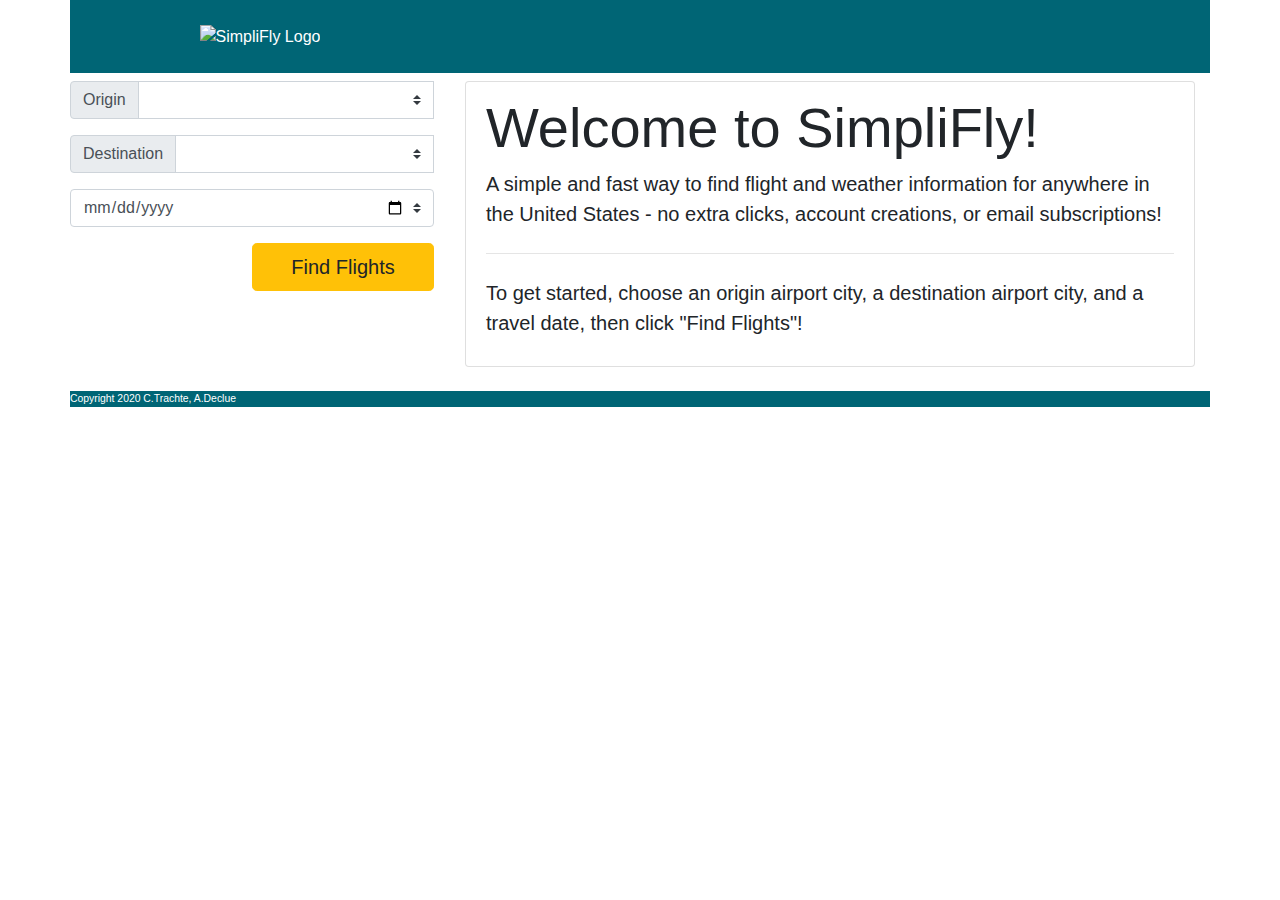
==== index.html @ b78b3021 "add service worker, tested" ====
<!DOCTYPE html>
<html>
<meta charset="UTF-8">
<meta name="viewport" content="width=device-width, initial-scale=1">

<head>
    <title>Flights</title>
    <link rel="stylesheet" href="style.css" />
    <link rel="stylesheet" href="https://maxcdn.bootstrapcdn.com/bootstrap/4.0.0/css/bootstrap.min.css"
        integrity="sha384-Gn5384xqQ1aoWXA+058RXPxPg6fy4IWvTNh0E263XmFcJlSAwiGgFAW/dAiS6JXm" crossorigin="anonymous">
        
</head>

<body>
    <div class="container">
        <header class="row header pt-4 pb-4">
            <div class="logo col-md-4 text-center">
                <img src="assets/images/simplifly logo.png" alt="SimpliFly Logo">
            </div>
            <div class="row col-sm-10 col-md-8 align-items-center">
                <div class="col-5 originWeather">
                    <h5 class="font-weight-bold font-italic mb-0">DEPARTING</h2>
                        <h5 id="originWeatherCity" class="city">Tulsa, OK</h4>
                            <p id="originWeatherDesc">Currently:</p>
                            <div class="row">
                                <div class="col">
                                    <h4 id="originWeatherTemp" class="float-left">55°</h4>
                                    <img id="originWeatherIcon" src="assets/images/sunny.png" alt="sunny" class="WeatherIcon rounded-circle border border-warning img-fluid ml-4">
                                </div>
                            </div>
                </div>

                <div class="col-5 destinationWeather">
                    <h5 class="font-weight-bold font-italic mb-0">ARRIVING</h2>
                        <h5 id="destWeatherCity" class="city">Albuquerque, NM</h4>
                            <p id="destWeatherDesc">Currently:</p>
                            <h4 id="destWeatherTemp" class="float-left">36°</h4>
                            <img id="destWeatherIcon" src="assets/images/tstorm.png" alt="thunderstorms" class="WeatherIcon img-fluid rounded-circle border border-warning ml-4">
                </div>

                <div class="col-2">
                </div>

            </div>
        </header>

        <div class="content row mt-2">
            <div class="col-12 col-md-4 pr-3 pl-0">
                <div class="d-none">
                    <div class="input-group mb-3">
                        <div class="input-group-prepend">
                          <label class="input-group-text" for="CountrySelector">Country</label>
                        </div>
                        <select class="custom-select" id="CountrySelector">
                          <option value="USA" selected>United States</option>
                        </select>
                      </div>

                </div>
                <div class="d-none">
                    <div class="input-group mb-3">
                        <div class="input-group-prepend">
                          <label class="input-group-text" for="CurrencySelector">Currency</label>
                        </div>
                        <select class="custom-select" id="CurrencySelector">
                          <!-- <option disabled selected>Choose...</option> -->
                          <option value="USD" selected>USD($)</option>
                        </select>
                      </div>

                </div>
                <div class="d-none">
                    <div class="input-group mb-3">
                        <div class="input-group-prepend">
                          <label class="input-group-text" for="Locale">Locale</label>
                        </div>
                        <select class="custom-select" id="Locale">
                          <option value="en-US" selected>English</option>
                        </select>
                    </div>

                </div>
                <div class="">
                    <div class="input-group mb-3">
                        <div class="input-group-prepend">
                          <span class="input-group-text">Origin</span>
                        </div>
                        <input id="Origin" type="text" class="form-control custom-select" placeholder="" aria-label="Origin" aria-describedby="basic-addon1">
                        <div class="OriginLocations" style="position: relative; display:none">
                            <div class="card" id="filter-records-origin" style="position:absolute; width: 18rem; z-index: 999999;" ></div>
                        </div>
                    </div>


                </div>
                <div class="">
                    <div class="input-group mb-3">
                        <div class="input-group-prepend">
                          <label class="input-group-text">Destination</label>
                        </div>
                        <input id="Destination" type="text" class="form-control custom-select" placeholder="" aria-label="Destination" aria-describedby="basic-addon1">
                        <div class="DestinationLocations" style="position: relative; display:none">
                            <div class="card" id="filter-records-destination" style="position:absolute; width: 18rem; z-index: 999999;" ></div>
                        </div>
                    </div>
                </div>
                <div class="mb-3">
                    <div class="">
                            <input class="custom-select form-control" id="inbound-partial-date" type="date"/>
                    </div>
                </div>
                <div class="">
                    <button id="findFlights" type="button" class="btn btn-lg btn-warning col-6 float-right">Find Flights</button>
                </div>
            </div>

            <div class="main col-12 col-md-8">
                <ul class="flights-list list-group" id="flights-list">
                    <li class="jumbotron list-group-item">
                        <h1 class="display-4">Welcome to SimpliFly!</h1>
                        <p class="lead">A simple and fast way to find flight and weather information for anywhere in the United States - no extra clicks, account creations, or email subscriptions!</p>
                        <hr class="my-4">
                        <p class="lead">To get started, choose an origin airport city, a destination airport city, and a travel date, then click "Find Flights"!</p>
                    </li>
                    <!-- saving this as a template for later:
                        <li class="flight-listing list-group-item d-flex justify-content-between align-items-center row">
                        <div class="departure-data col-5">Departure</div>
                        <div class="arrival-data col-5">
                            <div class="arrival-data-content">Test Arrival</div>
                        </div>
                        <div class="price-data col-2">Price</div>
                    </li> -->
                </ul>
            </div>
        </div>

        <br>
        <footer class="footer row"><small>Copyright 2020 C.Trachte, A.Declue</small></footer>
    </div>
</body>
<script src="https://code.jquery.com/jquery-3.5.1.min.js"
    integrity="sha256-9/aliU8dGd2tb6OSsuzixeV4y/faTqgFtohetphbbj0=" crossorigin="anonymous"></script>
<script src="https://cdnjs.cloudflare.com/ajax/libs/popper.js/1.12.9/umd/popper.min.js"
    integrity="sha384-ApNbgh9B+Y1QKtv3Rn7W3mgPxhU9K/ScQsAP7hUibX39j7fakFPskvXusvfa0b4Q"
    crossorigin="anonymous"></script>
<script src="https://maxcdn.bootstrapcdn.com/bootstrap/4.0.0/js/bootstrap.min.js"
    integrity="sha384-JZR6Spejh4U02d8jOt6vLEHfe/JQGiRRSQQxSfFWpi1MquVdAyjUar5+76PVCmYl"
    crossorigin="anonymous"></script>
<script src="main.js"></script>
<script src="API_KEYS.js"></script>
<script src="assets/data/airports.js"></script>
<script src="helpers/WeatherStack.js"></script>
<script src="helpers/jsonDataSearch.js"></script>
<script src="helpers/SkyScanner.js"></script>
<script src="helpers/WeatherSW.js"></script>
</html>
---- style.css ----
header, footer {
  color: white;
  background-color: #006575;
}

footer {
    display: block;
    font-size: small;
    text-align: center;
  }

  .price-data {
    background-color: #006575;
    color: white !important;
  }


.arrival-data {
  /* transform: skew(-19deg); */
  background-color:#00675828;
  clip-path: polygon(10% 0, 100% 0, 100% 100%, 0 100%);
}

.card {
  position: absolute;
}

/* :root {
  --number: 0.17216;
  --content-width: 100vw;
  --skew-padding: calc(var(--content-width) * var(--number));
} */

.WeatherIcon {
  max-height: 35px;
}
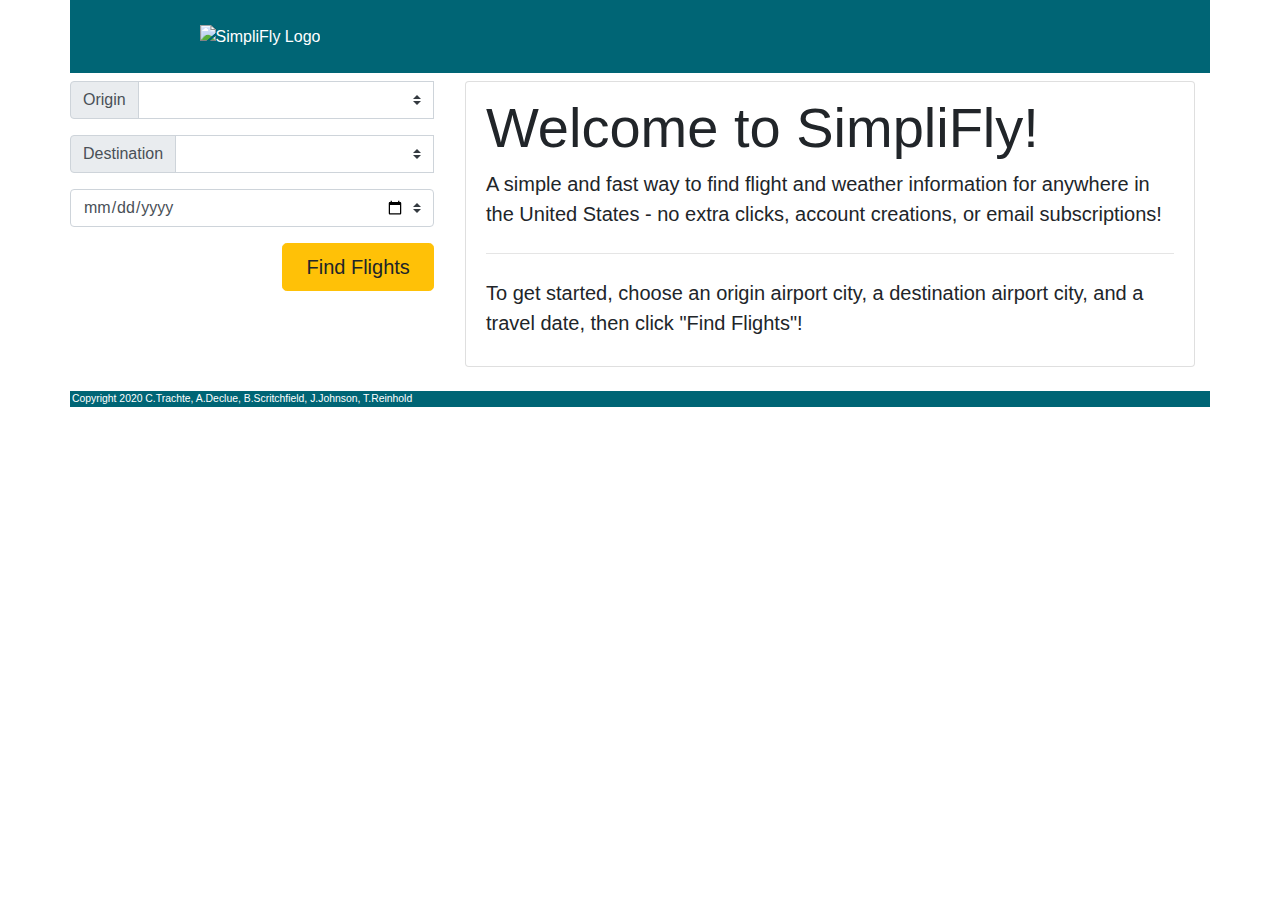
==== commit d87a3e94: "Merge branch 'main' into reset-UI" ====
--- a/index.html
+++ b/index.html
@@ -110,7 +110,8 @@
                     </div>
                 </div>
                 <div class="">
-                    <button id="findFlights" type="button" class="btn btn-lg btn-warning col-6 float-right">Find Flights</button>
+                    <button id="clearForm" type="button" class="btn btn-lg col-5 float-left">Reset</button>
+                    <button id="findFlights" type="button" class="btn btn-lg btn-warning col-5 float-right">Find Flights</button>
                 </div>
             </div>
 
@@ -135,7 +136,7 @@
         </div>
 
         <br>
-        <footer class="footer row"><small>Copyright 2020 C.Trachte, A.Declue</small></footer>
+        <footer class="footer row"><small>Copyright 2020 C.Trachte, A.Declue, B.Scritchfield, J.Johnson, T.Reinhold</small></footer>
     </div>
 </body>
 <script src="https://code.jquery.com/jquery-3.5.1.min.js"
--- a/style.css
+++ b/style.css
@@ -7,6 +7,7 @@
     display: block;
     font-size: small;
     text-align: center;
+    padding-left: 2px;
   }
 
   .price-data {
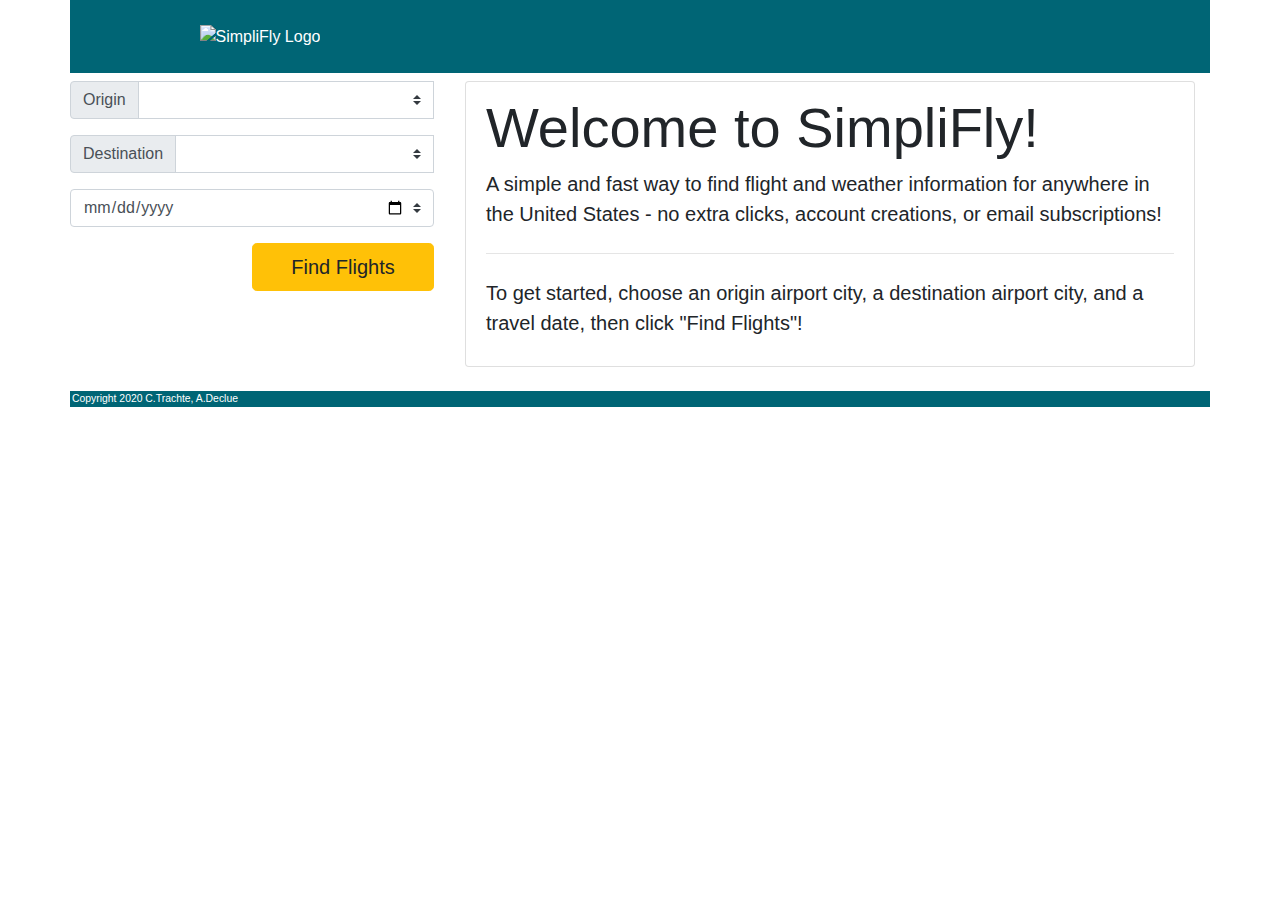
==== commit a26dafe2: "updated formatting, file name" ====
--- a/index.html
+++ b/index.html
@@ -110,8 +110,7 @@
                     </div>
                 </div>
                 <div class="">
-                    <button id="clearForm" type="button" class="btn btn-lg col-5 float-left">Reset</button>
-                    <button id="findFlights" type="button" class="btn btn-lg btn-warning col-5 float-right">Find Flights</button>
+                    <button id="findFlights" type="button" class="btn btn-lg btn-warning col-6 float-right">Find Flights</button>
                 </div>
             </div>
 
@@ -136,7 +135,7 @@
         </div>
 
         <br>
-        <footer class="footer row"><small>Copyright 2020 C.Trachte, A.Declue, B.Scritchfield, J.Johnson, T.Reinhold</small></footer>
+        <footer class="footer row"><small>Copyright 2020 C.Trachte, A.Declue</small></footer>
     </div>
 </body>
 <script src="https://code.jquery.com/jquery-3.5.1.min.js"
@@ -153,5 +152,5 @@
 <script src="helpers/WeatherStack.js"></script>
 <script src="helpers/jsonDataSearch.js"></script>
 <script src="helpers/SkyScanner.js"></script>
-<script src="helpers/WeatherSW.js"></script>
+<script src="helpers/SimpliFly-SW.js"></script>
 </html>--- a/style.css
+++ b/style.css
@@ -1,6 +1,11 @@
 header, footer {
   color: white;
   background-color: #006575;
+}
+
+#clearForm {
+  color: white;
+  background-color: #006575; 
 }
 
 footer {
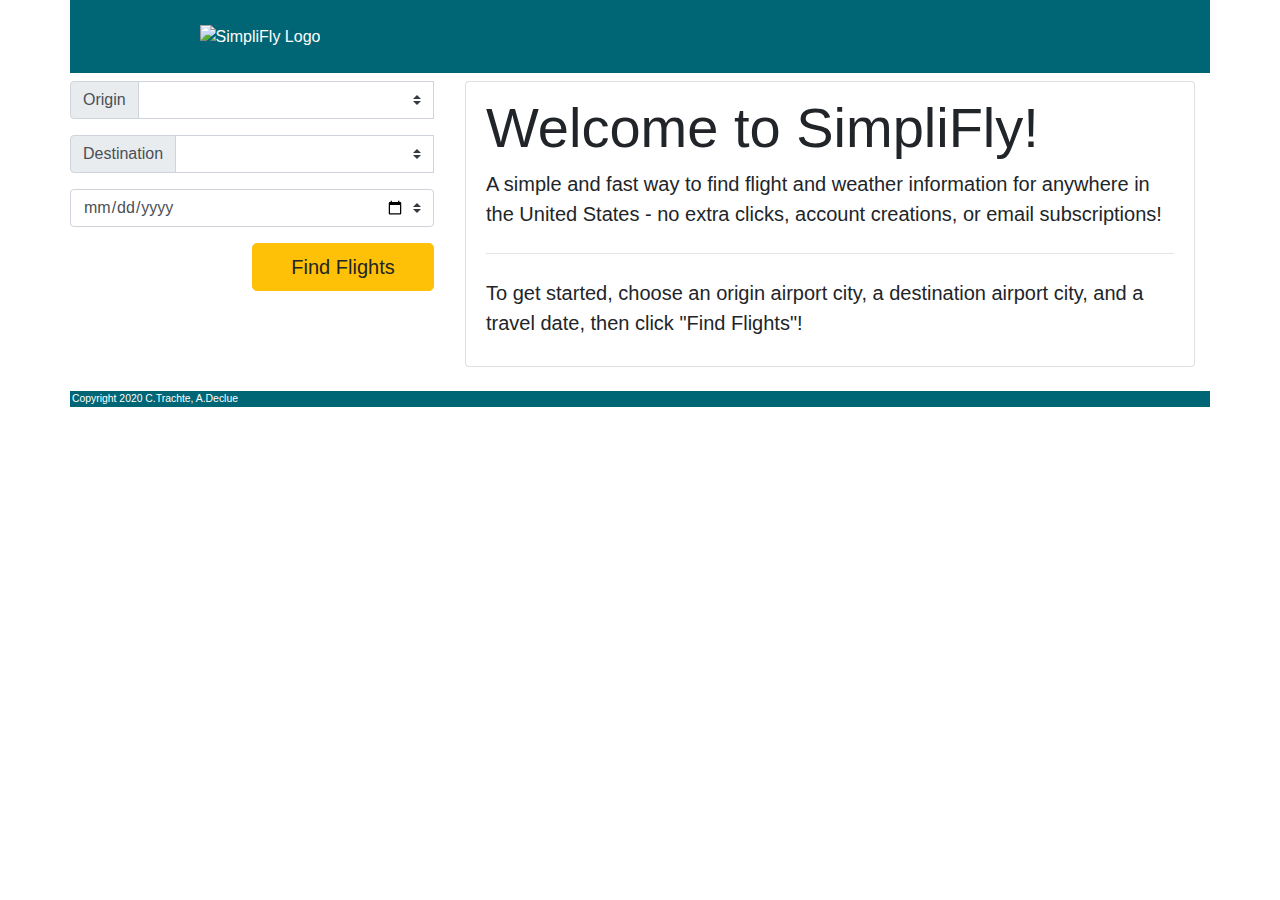
==== commit 92aaf37c: "updated refs" ====
--- a/index.html
+++ b/index.html
@@ -8,7 +8,7 @@
     <link rel="stylesheet" href="style.css" />
     <link rel="stylesheet" href="https://maxcdn.bootstrapcdn.com/bootstrap/4.0.0/css/bootstrap.min.css"
         integrity="sha384-Gn5384xqQ1aoWXA+058RXPxPg6fy4IWvTNh0E263XmFcJlSAwiGgFAW/dAiS6JXm" crossorigin="anonymous">
-        
+
 </head>
 
 <body>
@@ -25,7 +25,8 @@
                             <div class="row">
                                 <div class="col">
                                     <h4 id="originWeatherTemp" class="float-left">55°</h4>
-                                    <img id="originWeatherIcon" src="assets/images/sunny.png" alt="sunny" class="WeatherIcon rounded-circle border border-warning img-fluid ml-4">
+                                    <img id="originWeatherIcon" src="assets/images/sunny.png" alt="sunny"
+                                        class="WeatherIcon rounded-circle border border-warning img-fluid ml-4">
                                 </div>
                             </div>
                 </div>
@@ -35,7 +36,8 @@
                         <h5 id="destWeatherCity" class="city">Albuquerque, NM</h4>
                             <p id="destWeatherDesc">Currently:</p>
                             <h4 id="destWeatherTemp" class="float-left">36°</h4>
-                            <img id="destWeatherIcon" src="assets/images/tstorm.png" alt="thunderstorms" class="WeatherIcon img-fluid rounded-circle border border-warning ml-4">
+                            <img id="destWeatherIcon" src="assets/images/tstorm.png" alt="thunderstorms"
+                                class="WeatherIcon img-fluid rounded-circle border border-warning ml-4">
                 </div>
 
                 <div class="col-2">
@@ -49,33 +51,33 @@
                 <div class="d-none">
                     <div class="input-group mb-3">
                         <div class="input-group-prepend">
-                          <label class="input-group-text" for="CountrySelector">Country</label>
+                            <label class="input-group-text" for="CountrySelector">Country</label>
                         </div>
                         <select class="custom-select" id="CountrySelector">
-                          <option value="USA" selected>United States</option>
+                            <option value="USA" selected>United States</option>
                         </select>
-                      </div>
+                    </div>
 
                 </div>
                 <div class="d-none">
                     <div class="input-group mb-3">
                         <div class="input-group-prepend">
-                          <label class="input-group-text" for="CurrencySelector">Currency</label>
+                            <label class="input-group-text" for="CurrencySelector">Currency</label>
                         </div>
                         <select class="custom-select" id="CurrencySelector">
-                          <!-- <option disabled selected>Choose...</option> -->
-                          <option value="USD" selected>USD($)</option>
+                            <!-- <option disabled selected>Choose...</option> -->
+                            <option value="USD" selected>USD($)</option>
                         </select>
-                      </div>
+                    </div>
 
                 </div>
                 <div class="d-none">
                     <div class="input-group mb-3">
                         <div class="input-group-prepend">
-                          <label class="input-group-text" for="Locale">Locale</label>
+                            <label class="input-group-text" for="Locale">Locale</label>
                         </div>
                         <select class="custom-select" id="Locale">
-                          <option value="en-US" selected>English</option>
+                            <option value="en-US" selected>English</option>
                         </select>
                     </div>
 
@@ -83,11 +85,13 @@
                 <div class="">
                     <div class="input-group mb-3">
                         <div class="input-group-prepend">
-                          <span class="input-group-text">Origin</span>
+                            <span class="input-group-text">Origin</span>
                         </div>
-                        <input id="Origin" type="text" class="form-control custom-select" placeholder="" aria-label="Origin" aria-describedby="basic-addon1">
+                        <input id="Origin" type="text" class="form-control custom-select" placeholder=""
+                            aria-label="Origin" aria-describedby="basic-addon1">
                         <div class="OriginLocations" style="position: relative; display:none">
-                            <div class="card" id="filter-records-origin" style="position:absolute; width: 18rem; z-index: 999999;" ></div>
+                            <div class="card" id="filter-records-origin"
+                                style="position:absolute; width: 18rem; z-index: 999999;"></div>
                         </div>
                     </div>
 
@@ -96,21 +100,24 @@
                 <div class="">
                     <div class="input-group mb-3">
                         <div class="input-group-prepend">
-                          <label class="input-group-text">Destination</label>
+                            <label class="input-group-text">Destination</label>
                         </div>
-                        <input id="Destination" type="text" class="form-control custom-select" placeholder="" aria-label="Destination" aria-describedby="basic-addon1">
+                        <input id="Destination" type="text" class="form-control custom-select" placeholder=""
+                            aria-label="Destination" aria-describedby="basic-addon1">
                         <div class="DestinationLocations" style="position: relative; display:none">
-                            <div class="card" id="filter-records-destination" style="position:absolute; width: 18rem; z-index: 999999;" ></div>
+                            <div class="card" id="filter-records-destination"
+                                style="position:absolute; width: 18rem; z-index: 999999;"></div>
                         </div>
                     </div>
                 </div>
                 <div class="mb-3">
                     <div class="">
-                            <input class="custom-select form-control" id="inbound-partial-date" type="date"/>
+                        <input class="custom-select form-control" id="inbound-partial-date" type="date" />
                     </div>
                 </div>
                 <div class="">
-                    <button id="findFlights" type="button" class="btn btn-lg btn-warning col-6 float-right">Find Flights</button>
+                    <button id="findFlights" type="button" class="btn btn-lg btn-warning col-6 float-right">Find
+                        Flights</button>
                 </div>
             </div>
 
@@ -118,9 +125,11 @@
                 <ul class="flights-list list-group" id="flights-list">
                     <li class="jumbotron list-group-item">
                         <h1 class="display-4">Welcome to SimpliFly!</h1>
-                        <p class="lead">A simple and fast way to find flight and weather information for anywhere in the United States - no extra clicks, account creations, or email subscriptions!</p>
+                        <p class="lead">A simple and fast way to find flight and weather information for anywhere in the
+                            United States - no extra clicks, account creations, or email subscriptions!</p>
                         <hr class="my-4">
-                        <p class="lead">To get started, choose an origin airport city, a destination airport city, and a travel date, then click "Find Flights"!</p>
+                        <p class="lead">To get started, choose an origin airport city, a destination airport city, and a
+                            travel date, then click "Find Flights"!</p>
                     </li>
                     <!-- saving this as a template for later:
                         <li class="flight-listing list-group-item d-flex justify-content-between align-items-center row">
@@ -153,4 +162,5 @@
 <script src="helpers/jsonDataSearch.js"></script>
 <script src="helpers/SkyScanner.js"></script>
 <script src="helpers/SimpliFly-SW.js"></script>
+
 </html>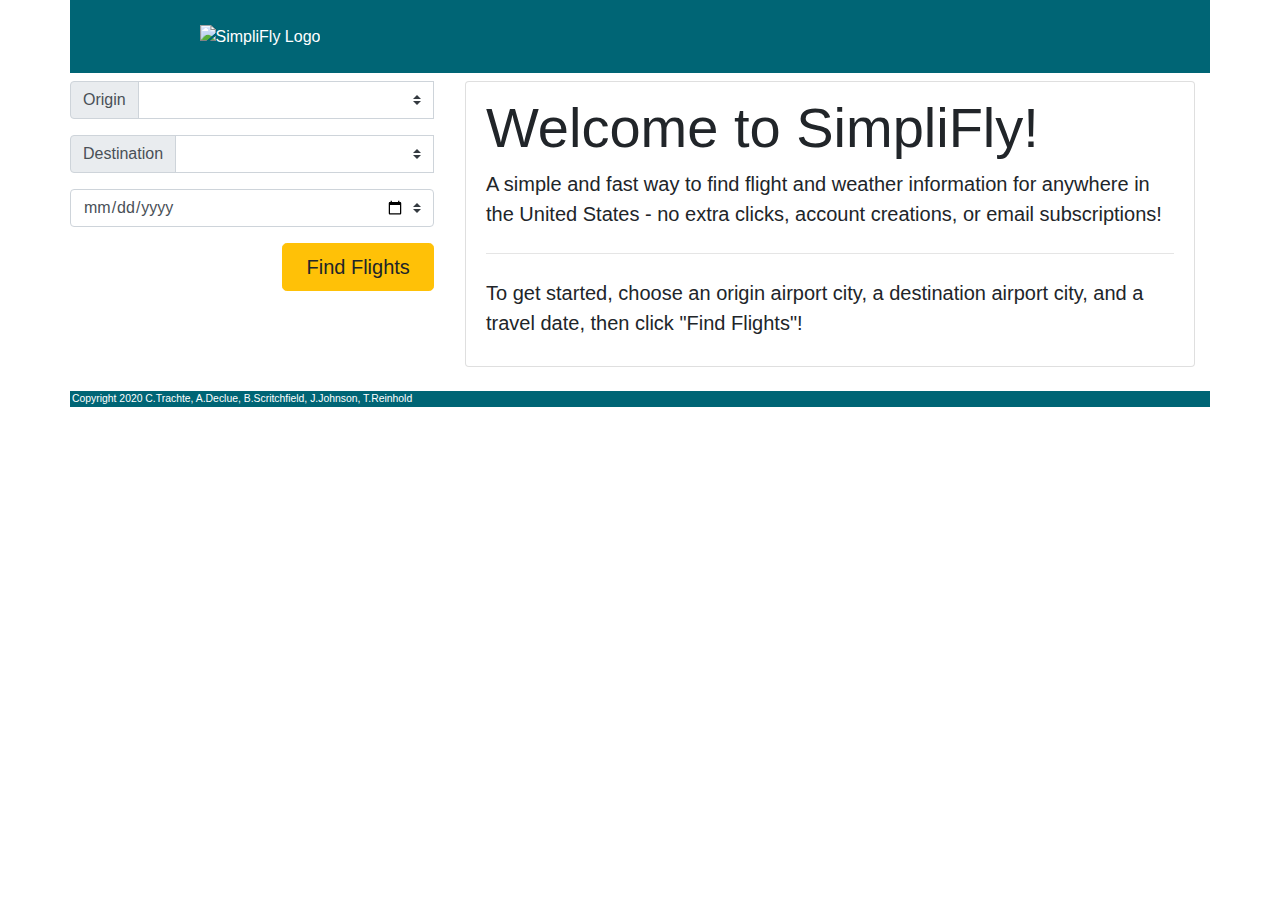
==== commit 3403a5ea: "Formatting Fixes" ====
--- a/index.html
+++ b/index.html
@@ -7,8 +7,7 @@
     <title>Flights</title>
     <link rel="stylesheet" href="style.css" />
     <link rel="stylesheet" href="https://maxcdn.bootstrapcdn.com/bootstrap/4.0.0/css/bootstrap.min.css"
-        integrity="sha384-Gn5384xqQ1aoWXA+058RXPxPg6fy4IWvTNh0E263XmFcJlSAwiGgFAW/dAiS6JXm" crossorigin="anonymous">
-
+        integrity="sha384-Gn5384xqQ1aoWXA+058RXPxPg6fy4IWvTNh0E263XmFcJlSAwiGgFAW/dAiS6JXm" crossorigin="anonymous">   
 </head>
 
 <body>
@@ -25,8 +24,7 @@
                             <div class="row">
                                 <div class="col">
                                     <h4 id="originWeatherTemp" class="float-left">55°</h4>
-                                    <img id="originWeatherIcon" src="assets/images/sunny.png" alt="sunny"
-                                        class="WeatherIcon rounded-circle border border-warning img-fluid ml-4">
+                                    <img id="originWeatherIcon" src="assets/images/sunny.png" alt="sunny" class="WeatherIcon rounded-circle border border-warning img-fluid ml-4">
                                 </div>
                             </div>
                 </div>
@@ -36,8 +34,7 @@
                         <h5 id="destWeatherCity" class="city">Albuquerque, NM</h4>
                             <p id="destWeatherDesc">Currently:</p>
                             <h4 id="destWeatherTemp" class="float-left">36°</h4>
-                            <img id="destWeatherIcon" src="assets/images/tstorm.png" alt="thunderstorms"
-                                class="WeatherIcon img-fluid rounded-circle border border-warning ml-4">
+                            <img id="destWeatherIcon" src="assets/images/tstorm.png" alt="thunderstorms" class="WeatherIcon img-fluid rounded-circle border border-warning ml-4">
                 </div>
 
                 <div class="col-2">
@@ -51,33 +48,33 @@
                 <div class="d-none">
                     <div class="input-group mb-3">
                         <div class="input-group-prepend">
-                            <label class="input-group-text" for="CountrySelector">Country</label>
+                          <label class="input-group-text" for="CountrySelector">Country</label>
                         </div>
                         <select class="custom-select" id="CountrySelector">
-                            <option value="USA" selected>United States</option>
+                          <option value="USA" selected>United States</option>
                         </select>
-                    </div>
+                      </div>
 
                 </div>
                 <div class="d-none">
                     <div class="input-group mb-3">
                         <div class="input-group-prepend">
-                            <label class="input-group-text" for="CurrencySelector">Currency</label>
+                          <label class="input-group-text" for="CurrencySelector">Currency</label>
                         </div>
                         <select class="custom-select" id="CurrencySelector">
-                            <!-- <option disabled selected>Choose...</option> -->
-                            <option value="USD" selected>USD($)</option>
+                          <!-- <option disabled selected>Choose...</option> -->
+                          <option value="USD" selected>USD($)</option>
                         </select>
-                    </div>
+                      </div>
 
                 </div>
                 <div class="d-none">
                     <div class="input-group mb-3">
                         <div class="input-group-prepend">
-                            <label class="input-group-text" for="Locale">Locale</label>
+                          <label class="input-group-text" for="Locale">Locale</label>
                         </div>
                         <select class="custom-select" id="Locale">
-                            <option value="en-US" selected>English</option>
+                          <option value="en-US" selected>English</option>
                         </select>
                     </div>
 
@@ -85,39 +82,34 @@
                 <div class="">
                     <div class="input-group mb-3">
                         <div class="input-group-prepend">
-                            <span class="input-group-text">Origin</span>
+                          <span class="input-group-text">Origin</span>
                         </div>
-                        <input id="Origin" type="text" class="form-control custom-select" placeholder=""
-                            aria-label="Origin" aria-describedby="basic-addon1">
+                        <input id="Origin" type="text" class="form-control custom-select" placeholder="" aria-label="Origin" aria-describedby="basic-addon1">
                         <div class="OriginLocations" style="position: relative; display:none">
-                            <div class="card" id="filter-records-origin"
-                                style="position:absolute; width: 18rem; z-index: 999999;"></div>
+                            <div class="card" id="filter-records-origin" style="position:absolute; width: 18rem; z-index: 999999;" ></div>
                         </div>
                     </div>
-
 
                 </div>
                 <div class="">
                     <div class="input-group mb-3">
                         <div class="input-group-prepend">
-                            <label class="input-group-text">Destination</label>
+                          <label class="input-group-text">Destination</label>
                         </div>
-                        <input id="Destination" type="text" class="form-control custom-select" placeholder=""
-                            aria-label="Destination" aria-describedby="basic-addon1">
+                        <input id="Destination" type="text" class="form-control custom-select" placeholder="" aria-label="Destination" aria-describedby="basic-addon1">
                         <div class="DestinationLocations" style="position: relative; display:none">
-                            <div class="card" id="filter-records-destination"
-                                style="position:absolute; width: 18rem; z-index: 999999;"></div>
+                            <div class="card" id="filter-records-destination" style="position:absolute; width: 18rem; z-index: 999999;" ></div>
                         </div>
                     </div>
                 </div>
                 <div class="mb-3">
                     <div class="">
-                        <input class="custom-select form-control" id="inbound-partial-date" type="date" />
+                            <input class="custom-select form-control" id="inbound-partial-date" type="date"/>
                     </div>
                 </div>
                 <div class="">
-                    <button id="findFlights" type="button" class="btn btn-lg btn-warning col-6 float-right">Find
-                        Flights</button>
+                    <button id="clearForm" type="button" class="btn btn-lg col-5 float-left">Reset</button>
+                    <button id="findFlights" type="button" class="btn btn-lg btn-warning col-5 float-right">Find Flights</button>
                 </div>
             </div>
 
@@ -125,11 +117,9 @@
                 <ul class="flights-list list-group" id="flights-list">
                     <li class="jumbotron list-group-item">
                         <h1 class="display-4">Welcome to SimpliFly!</h1>
-                        <p class="lead">A simple and fast way to find flight and weather information for anywhere in the
-                            United States - no extra clicks, account creations, or email subscriptions!</p>
+                        <p class="lead">A simple and fast way to find flight and weather information for anywhere in the United States - no extra clicks, account creations, or email subscriptions!</p>
                         <hr class="my-4">
-                        <p class="lead">To get started, choose an origin airport city, a destination airport city, and a
-                            travel date, then click "Find Flights"!</p>
+                        <p class="lead">To get started, choose an origin airport city, a destination airport city, and a travel date, then click "Find Flights"!</p>
                     </li>
                     <!-- saving this as a template for later:
                         <li class="flight-listing list-group-item d-flex justify-content-between align-items-center row">
@@ -144,7 +134,7 @@
         </div>
 
         <br>
-        <footer class="footer row"><small>Copyright 2020 C.Trachte, A.Declue</small></footer>
+        <footer class="footer row"><small>Copyright 2020 C.Trachte, A.Declue, B.Scritchfield, J.Johnson, T.Reinhold</small></footer>
     </div>
 </body>
 <script src="https://code.jquery.com/jquery-3.5.1.min.js"
@@ -161,6 +151,5 @@
 <script src="helpers/WeatherStack.js"></script>
 <script src="helpers/jsonDataSearch.js"></script>
 <script src="helpers/SkyScanner.js"></script>
-<script src="helpers/SimpliFly-SW.js"></script>
-
+<script src="helpers/WeatherSW.js"></script>
 </html>--- a/style.css
+++ b/style.css
@@ -20,7 +20,6 @@
     color: white !important;
   }
 
-
 .arrival-data {
   /* transform: skew(-19deg); */
   background-color:#00675828;
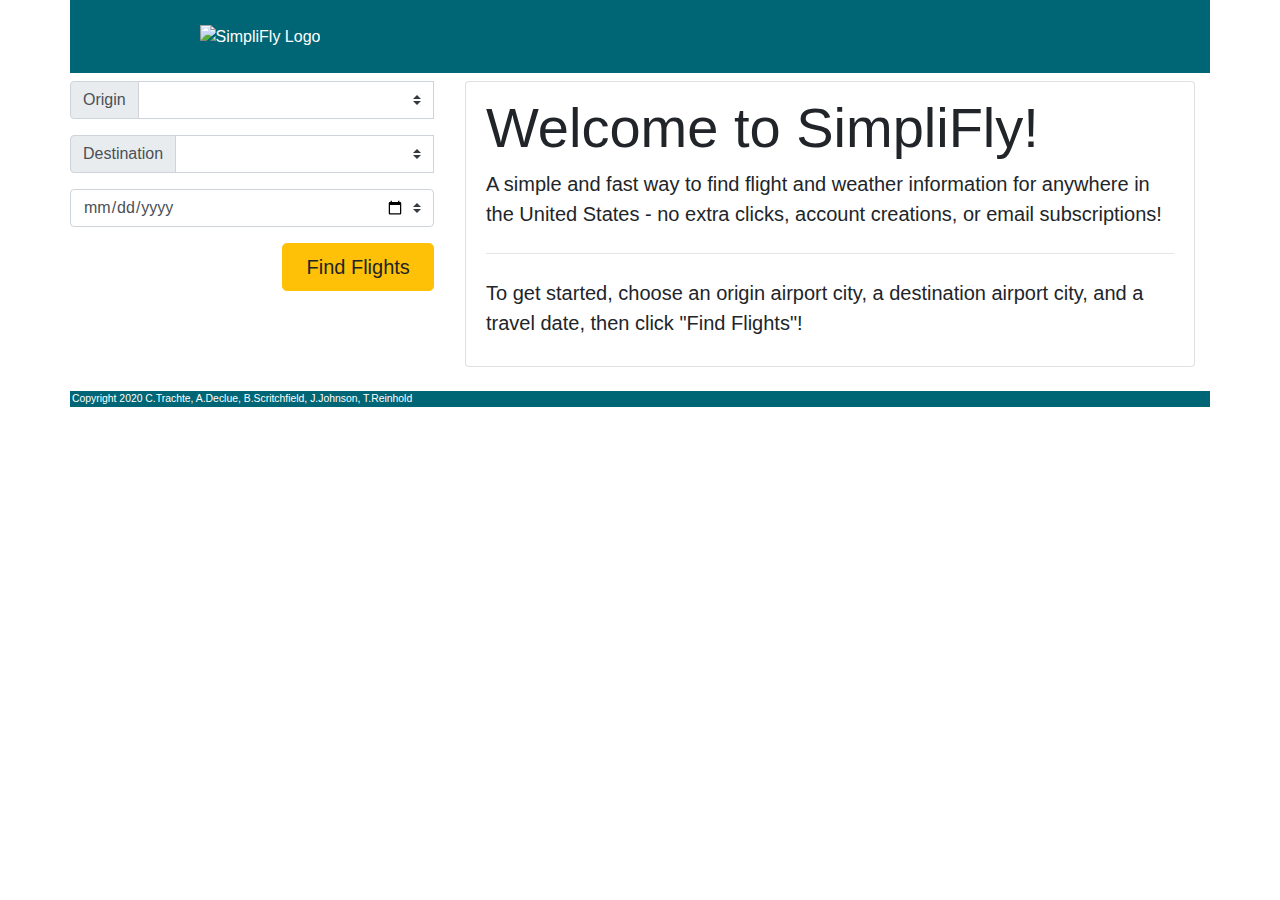
==== commit 2979e712: "add getData refs" ====
--- a/index.html
+++ b/index.html
@@ -151,5 +151,6 @@
 <script src="helpers/WeatherStack.js"></script>
 <script src="helpers/jsonDataSearch.js"></script>
 <script src="helpers/SkyScanner.js"></script>
-<script src="helpers/WeatherSW.js"></script>
+<script src="helpers/getData.js"></script>
+<script src="ServiceWorker.js"></script>
 </html>--- a/style.css
+++ b/style.css
@@ -39,3 +39,7 @@
 .WeatherIcon {
   max-height: 35px;
 }
+
+.originWeather, .destinationWeather {
+  height: 135px !important;
+}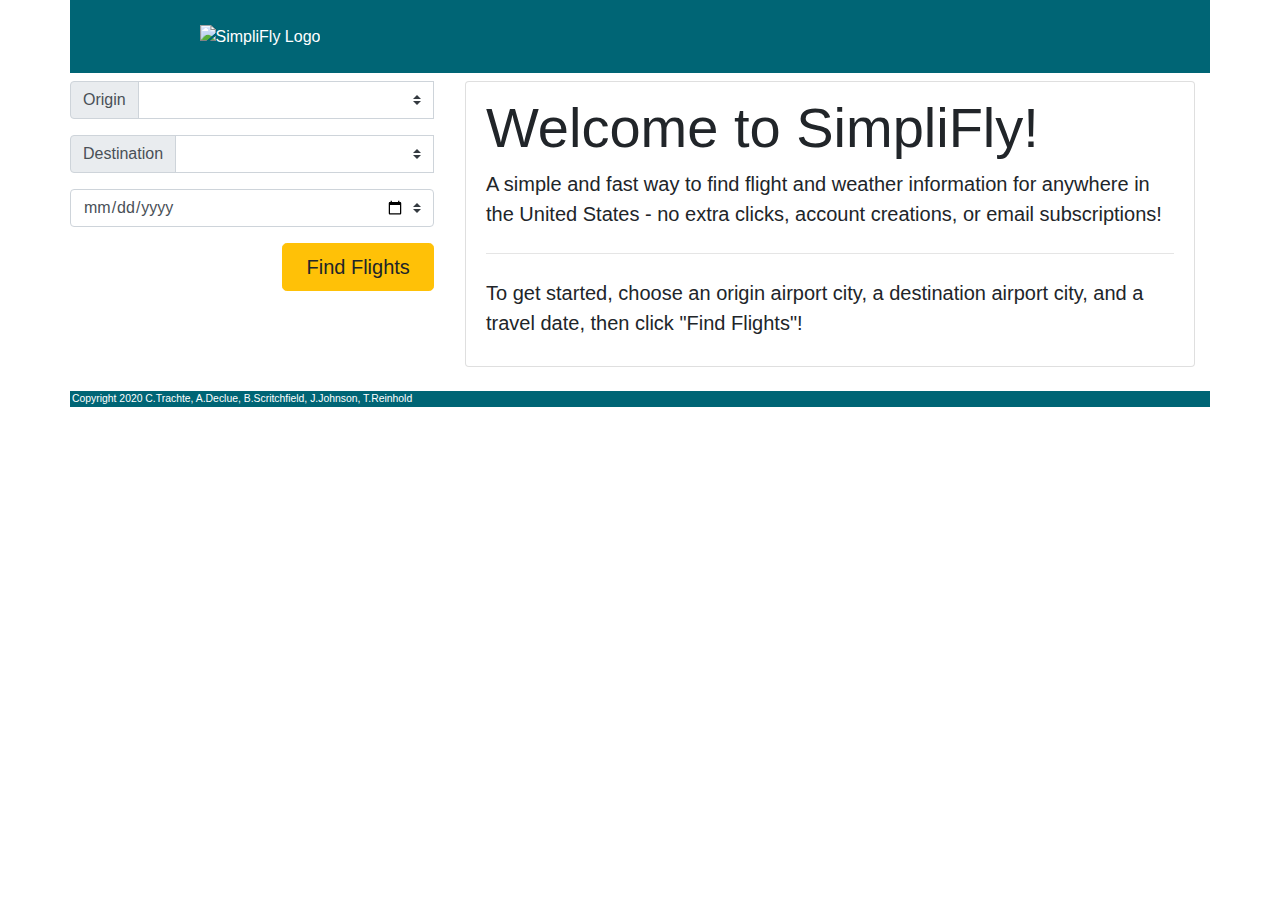
==== commit 13a7183f: "formatting changes, adjusted promise logic again" ====
--- a/index.html
+++ b/index.html
@@ -7,7 +7,7 @@
     <title>Flights</title>
     <link rel="stylesheet" href="style.css" />
     <link rel="stylesheet" href="https://maxcdn.bootstrapcdn.com/bootstrap/4.0.0/css/bootstrap.min.css"
-        integrity="sha384-Gn5384xqQ1aoWXA+058RXPxPg6fy4IWvTNh0E263XmFcJlSAwiGgFAW/dAiS6JXm" crossorigin="anonymous">   
+        integrity="sha384-Gn5384xqQ1aoWXA+058RXPxPg6fy4IWvTNh0E263XmFcJlSAwiGgFAW/dAiS6JXm" crossorigin="anonymous">
 </head>
 
 <body>
@@ -24,7 +24,8 @@
                             <div class="row">
                                 <div class="col">
                                     <h4 id="originWeatherTemp" class="float-left">55°</h4>
-                                    <img id="originWeatherIcon" src="assets/images/sunny.png" alt="sunny" class="WeatherIcon rounded-circle border border-warning img-fluid ml-4">
+                                    <img id="originWeatherIcon" src="assets/images/sunny.png" alt="sunny"
+                                        class="WeatherIcon rounded-circle border border-warning img-fluid ml-4">
                                 </div>
                             </div>
                 </div>
@@ -34,7 +35,8 @@
                         <h5 id="destWeatherCity" class="city">Albuquerque, NM</h4>
                             <p id="destWeatherDesc">Currently:</p>
                             <h4 id="destWeatherTemp" class="float-left">36°</h4>
-                            <img id="destWeatherIcon" src="assets/images/tstorm.png" alt="thunderstorms" class="WeatherIcon img-fluid rounded-circle border border-warning ml-4">
+                            <img id="destWeatherIcon" src="assets/images/tstorm.png" alt="thunderstorms"
+                                class="WeatherIcon img-fluid rounded-circle border border-warning ml-4">
                 </div>
 
                 <div class="col-2">
@@ -48,33 +50,33 @@
                 <div class="d-none">
                     <div class="input-group mb-3">
                         <div class="input-group-prepend">
-                          <label class="input-group-text" for="CountrySelector">Country</label>
+                            <label class="input-group-text" for="CountrySelector">Country</label>
                         </div>
                         <select class="custom-select" id="CountrySelector">
-                          <option value="USA" selected>United States</option>
+                            <option value="USA" selected>United States</option>
                         </select>
-                      </div>
+                    </div>
 
                 </div>
                 <div class="d-none">
                     <div class="input-group mb-3">
                         <div class="input-group-prepend">
-                          <label class="input-group-text" for="CurrencySelector">Currency</label>
+                            <label class="input-group-text" for="CurrencySelector">Currency</label>
                         </div>
                         <select class="custom-select" id="CurrencySelector">
-                          <!-- <option disabled selected>Choose...</option> -->
-                          <option value="USD" selected>USD($)</option>
+                            <!-- <option disabled selected>Choose...</option> -->
+                            <option value="USD" selected>USD($)</option>
                         </select>
-                      </div>
+                    </div>
 
                 </div>
                 <div class="d-none">
                     <div class="input-group mb-3">
                         <div class="input-group-prepend">
-                          <label class="input-group-text" for="Locale">Locale</label>
+                            <label class="input-group-text" for="Locale">Locale</label>
                         </div>
                         <select class="custom-select" id="Locale">
-                          <option value="en-US" selected>English</option>
+                            <option value="en-US" selected>English</option>
                         </select>
                     </div>
 
@@ -82,11 +84,13 @@
                 <div class="">
                     <div class="input-group mb-3">
                         <div class="input-group-prepend">
-                          <span class="input-group-text">Origin</span>
+                            <span class="input-group-text">Origin</span>
                         </div>
-                        <input id="Origin" type="text" class="form-control custom-select" placeholder="" aria-label="Origin" aria-describedby="basic-addon1">
+                        <input id="Origin" type="text" class="form-control custom-select" placeholder=""
+                            aria-label="Origin" aria-describedby="basic-addon1">
                         <div class="OriginLocations" style="position: relative; display:none">
-                            <div class="card" id="filter-records-origin" style="position:absolute; width: 18rem; z-index: 999999;" ></div>
+                            <div class="card" id="filter-records-origin"
+                                style="position:absolute; width: 18rem; z-index: 999999;"></div>
                         </div>
                     </div>
 
@@ -94,22 +98,25 @@
                 <div class="">
                     <div class="input-group mb-3">
                         <div class="input-group-prepend">
-                          <label class="input-group-text">Destination</label>
+                            <label class="input-group-text">Destination</label>
                         </div>
-                        <input id="Destination" type="text" class="form-control custom-select" placeholder="" aria-label="Destination" aria-describedby="basic-addon1">
+                        <input id="Destination" type="text" class="form-control custom-select" placeholder=""
+                            aria-label="Destination" aria-describedby="basic-addon1">
                         <div class="DestinationLocations" style="position: relative; display:none">
-                            <div class="card" id="filter-records-destination" style="position:absolute; width: 18rem; z-index: 999999;" ></div>
+                            <div class="card" id="filter-records-destination"
+                                style="position:absolute; width: 18rem; z-index: 999999;"></div>
                         </div>
                     </div>
                 </div>
                 <div class="mb-3">
                     <div class="">
-                            <input class="custom-select form-control" id="inbound-partial-date" type="date"/>
+                        <input class="custom-select form-control" id="inbound-partial-date" type="date" />
                     </div>
                 </div>
                 <div class="">
                     <button id="clearForm" type="button" class="btn btn-lg col-5 float-left">Reset</button>
-                    <button id="findFlights" type="button" class="btn btn-lg btn-warning col-5 float-right">Find Flights</button>
+                    <button id="findFlights" type="button" class="btn btn-lg btn-warning col-5 float-right">Find
+                        Flights</button>
                 </div>
             </div>
 
@@ -117,9 +124,11 @@
                 <ul class="flights-list list-group" id="flights-list">
                     <li class="jumbotron list-group-item">
                         <h1 class="display-4">Welcome to SimpliFly!</h1>
-                        <p class="lead">A simple and fast way to find flight and weather information for anywhere in the United States - no extra clicks, account creations, or email subscriptions!</p>
+                        <p class="lead">A simple and fast way to find flight and weather information for anywhere in the
+                            United States - no extra clicks, account creations, or email subscriptions!</p>
                         <hr class="my-4">
-                        <p class="lead">To get started, choose an origin airport city, a destination airport city, and a travel date, then click "Find Flights"!</p>
+                        <p class="lead">To get started, choose an origin airport city, a destination airport city, and a
+                            travel date, then click "Find Flights"!</p>
                     </li>
                     <!-- saving this as a template for later:
                         <li class="flight-listing list-group-item d-flex justify-content-between align-items-center row">
@@ -134,7 +143,8 @@
         </div>
 
         <br>
-        <footer class="footer row"><small>Copyright 2020 C.Trachte, A.Declue, B.Scritchfield, J.Johnson, T.Reinhold</small></footer>
+        <footer class="footer row"><small>Copyright 2020 C.Trachte, A.Declue, B.Scritchfield, J.Johnson,
+                T.Reinhold</small></footer>
     </div>
 </body>
 <script src="https://code.jquery.com/jquery-3.5.1.min.js"
@@ -153,4 +163,5 @@
 <script src="helpers/SkyScanner.js"></script>
 <script src="helpers/getData.js"></script>
 <script src="ServiceWorker.js"></script>
+
 </html>